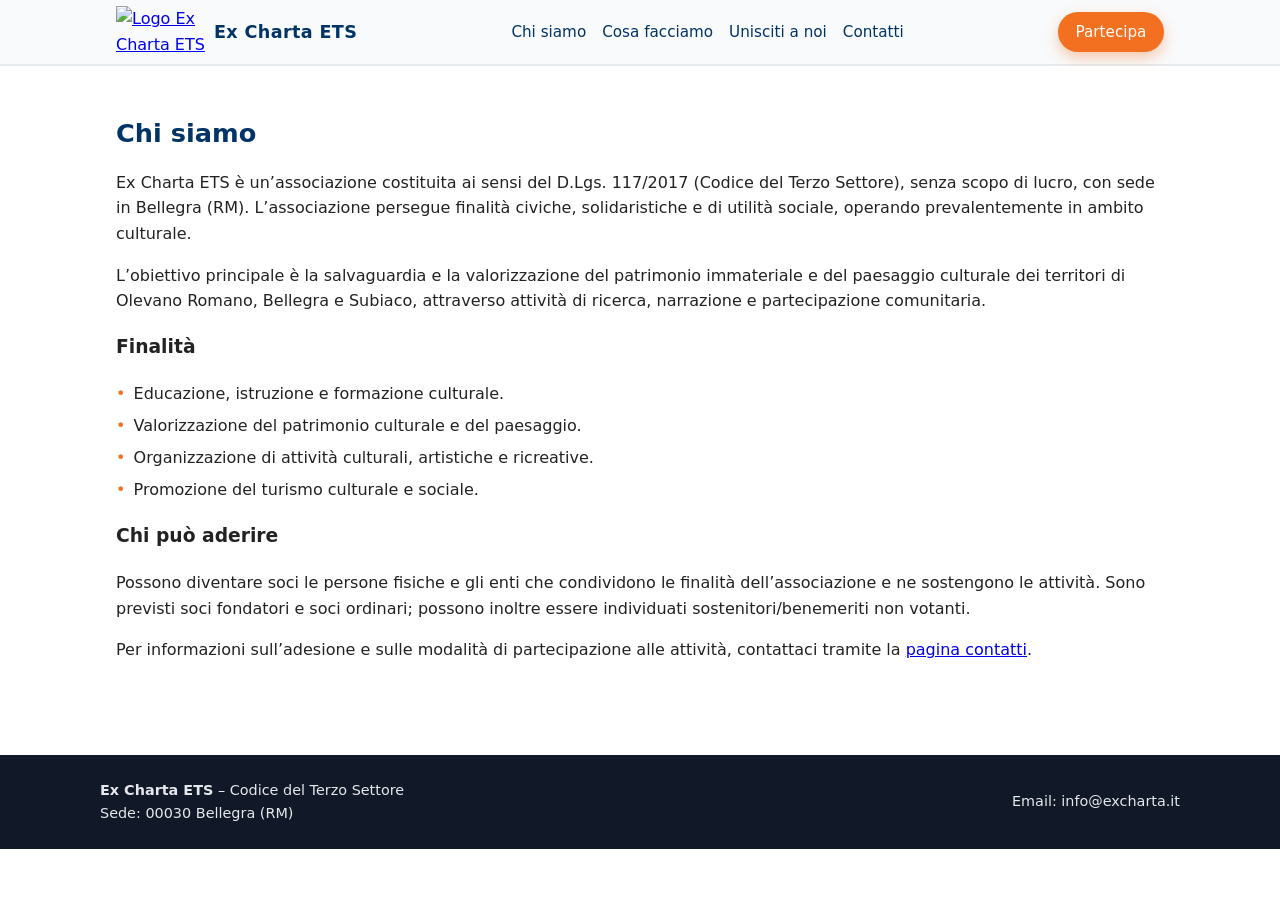
==== chi-siamo.html @ a3df06a9 "Update chi-siamo.html" ====
<!doctype html>
<html lang="it">
<head>
  <meta charset="utf-8">
  <title>Chi siamo – Ex Charta ETS</title>
  <meta name="viewport" content="width=device-width, initial-scale=1">
  <link rel="stylesheet" href="style.css">
</head>
<body>
<header>
  <div class="navbar">
    <div class="nav-left">
      <a href="index.html">
        <img src="img/logogrande.jpg" alt="Logo Ex Charta ETS">
      </a>
      <span>Ex Charta ETS</span>
    </div>
    <nav>
      <ul>
        <li><a href="index.html#chi-siamo">Chi siamo</a></li>
        <li><a href="index.html#cosa-facciamo">Cosa facciamo</a></li>
        <li><a href="index.html#unisciti">Unisciti a noi</a></li>
        <li><a href="contatti.html">Contatti</a></li>
      </ul>
    </nav>
    <a href="contatti.html" class="btn btn-primary">Partecipa</a>
  </div>
</header>

<main>
  <section class="section">
    <h2>Chi siamo</h2>
    <p>
      Ex Charta ETS è un’associazione costituita ai sensi del D.Lgs. 117/2017
      (Codice del Terzo Settore), senza scopo di lucro, con sede in Bellegra
      (RM). L’associazione persegue finalità civiche, solidaristiche e di
      utilità sociale, operando prevalentemente in ambito culturale.
    </p>
    <p>
      L’obiettivo principale è la salvaguardia e la valorizzazione del
      patrimonio immateriale e del paesaggio culturale dei territori di
      Olevano Romano, Bellegra e Subiaco, attraverso attività di ricerca,
      narrazione e partecipazione comunitaria.
    </p>

    <h3>Finalità</h3>
    <ul class="bullets">
      <li>Educazione, istruzione e formazione culturale.</li>
      <li>Valorizzazione del patrimonio culturale e del paesaggio.</li>
      <li>Organizzazione di attività culturali, artistiche e ricreative.</li>
      <li>Promozione del turismo culturale e sociale.</li>
    </ul>

    <h3>Chi può aderire</h3>
    <p>
      Possono diventare soci le persone fisiche e gli enti che condividono le
      finalità dell’associazione e ne sostengono le attività. Sono previsti
      soci fondatori e soci ordinari; possono inoltre essere individuati
      sostenitori/benemeriti non votanti.
    </p>

    <p>
      Per informazioni sull’adesione e sulle modalità di partecipazione alle
      attività, contattaci tramite la <a href="contatti.html">pagina contatti</a>.
    </p>
  </section>
</main>

<footer>
  <div class="footer-inner">
    <div>
      <strong>Ex Charta ETS</strong> – Codice del Terzo Settore<br>
      Sede: 00030 Bellegra (RM)
    </div>
    <div>
      Email: <a href="mailto:info@excharta.it">info@excharta.it</a>
    </div>
  </div>
</footer>
</body>
</html>
---- style.css ----
:root {
  --primary: #003366;   /* blu scuro */
  --secondary: #f37021; /* arancio */
  --bg-light: #f5f7fa;
  --text: #222222;
}

*,
*::before,
*::after {
  box-sizing: border-box;
}

body {
  margin: 0;
  font-family: system-ui, -apple-system, BlinkMacSystemFont, "Segoe UI",
    sans-serif;
  color: var(--text);
  background: white;
  line-height: 1.6;
}

img {
  max-width: 100%;
  height: auto;
  display: block;
}

/* Layout base */

header {
  position: sticky;
  top: 0;
  z-index: 10;
  background: #f9fafb; /* leggero grigio per far risaltare il logo */
  border-bottom: 2px solid rgba(0, 51, 102, 0.08);
}

.navbar {
  max-width: 1080px;
  margin: 0 auto;
  padding: 0.4rem 1rem;
  display: flex;
  align-items: center;
  justify-content: space-between;
}

.nav-left {
  display: flex;
  align-items: center;
  gap: 0.5rem;
}

.nav-left img {
  width: 90px; /* logo più grande */
}

.nav-left span {
  font-weight: 700;
  font-size: 1.1rem;
  color: var(--primary);
  letter-spacing: 0.02em;
}

nav ul {
  list-style: none;
  display: flex;
  gap: 1rem;
  margin: 0;
  padding: 0;
}

nav a {
  text-decoration: none;
  color: var(--primary);
  font-size: 0.95rem;
}

nav a:hover {
  text-decoration: underline;
}

.btn {
  display: inline-block;
  border-radius: 999px;
  padding: 0.5rem 1.1rem;
  font-size: 0.95rem;
  border: none;
  cursor: pointer;
  text-decoration: none;
  text-align: center;
}

.btn-primary {
  background: var(--secondary);
  color: white;
  box-shadow: 0 6px 14px rgba(243, 112, 33, 0.35);
}

.btn-primary:hover {
  filter: brightness(0.95);
}

.btn-outline {
  background: transparent;
  border: 1px solid var(--primary);
  color: var(--primary);
}

main {
  max-width: 1080px;
  margin: 0 auto;
  padding: 0 1rem 3rem;
}

/* Hero */

.hero {
  display: grid;
  grid-template-columns: 1.2fr 0.8fr;
  gap: 2rem;
  align-items: center;
  padding: 2.2rem 0 1.8rem;
}

.hero-text h1 {
  font-size: 2.1rem;
  margin-bottom: 0.75rem;
  color: var(--primary);
}

.hero-text p {
  font-size: 1.05rem;
  margin-bottom: 1.25rem;
}

.hero-meta {
  font-size: 0.9rem;
  color: #555;
}

/* Sezioni */

.section {
  padding: 1.6rem 0 0; /* leggermente meno spazio rispetto a prima */
}

.section h2 {
  font-size: 1.6rem;
  margin-bottom: 0.75rem;
  color: var(--primary);
}

.section p {
  margin-bottom: 0.75rem;
}

.two-cols {
  display: grid;
  grid-template-columns: 2fr 1.2fr;
  gap: 2rem;
}

.bullets {
  list-style: none;
  padding: 0;
  margin: 0;
}

.bullets li {
  margin-bottom: 0.4rem;
  padding-left: 1.1rem;
  position: relative;
}

.bullets li::before {
  content: "•";
  position: absolute;
  left: 0;
  color: var(--secondary);
}

/* Cards azioni + box hero */

.cards {
  display: grid;
  grid-template-columns: repeat(4, minmax(0, 1fr));
  gap: 1rem;
}

.card {
  background: var(--bg-light);
  border-radius: 0.75rem;
  padding: 1rem;
  box-shadow: 0 6px 16px rgba(15, 23, 42, 0.06);
}

.card h3 {
  margin-top: 0;
  margin-bottom: 0.5rem;
  font-size: 1.05rem;
  color: var(--primary);
}

.cta-block {
  background: var(--bg-light);
  border-radius: 1rem;
  padding: 1.5rem;
  margin-top: 1rem;
}

/* Form */

form {
  display: grid;
  gap: 0.75rem;
  max-width: 520px;
}

label {
  font-size: 0.9rem;
  font-weight: 600;
}

input,
textarea {
  width: 100%;
  padding: 0.55rem 0.7rem;
  border-radius: 0.4rem;
  border: 1px solid #ccd2de;
  font-family: inherit;
  font-size: 0.95rem;
}

textarea {
  min-height: 120px;
  resize: vertical;
}

/* Footer */

footer {
  background: #111827;
  color: #e5e7eb;
  padding: 1.5rem 1rem;
  margin-top: 2rem;
}

.footer-inner {
  max-width: 1080px;
  margin: 0 auto;
  display: flex;
  flex-wrap: wrap;
  align-items: center;
  justify-content: space-between;
  gap: 0.75rem;
  font-size: 0.9rem;
}

.footer-inner a {
  color: #e5e7eb;
  text-decoration: none;
}

.footer-inner a:hover {
  text-decoration: underline;
}

/* Responsive */

@media (max-width: 768px) {
  .hero {
    grid-template-columns: 1fr;
  }

  .two-cols {
    grid-template-columns: 1fr;
  }

  .cards {
    grid-template-columns: 1fr 1fr;
  }

  nav ul {
    display: none; /* versione semplice mobile: solo logo + CTA */
  }

  .navbar {
    padding: 0.5rem 1rem;
  }
}

@media (max-width: 480px) {
  .cards {
    grid-template-columns: 1fr;
  }

  .hero-text h1 {
    font-size: 1.7rem;
  }
}
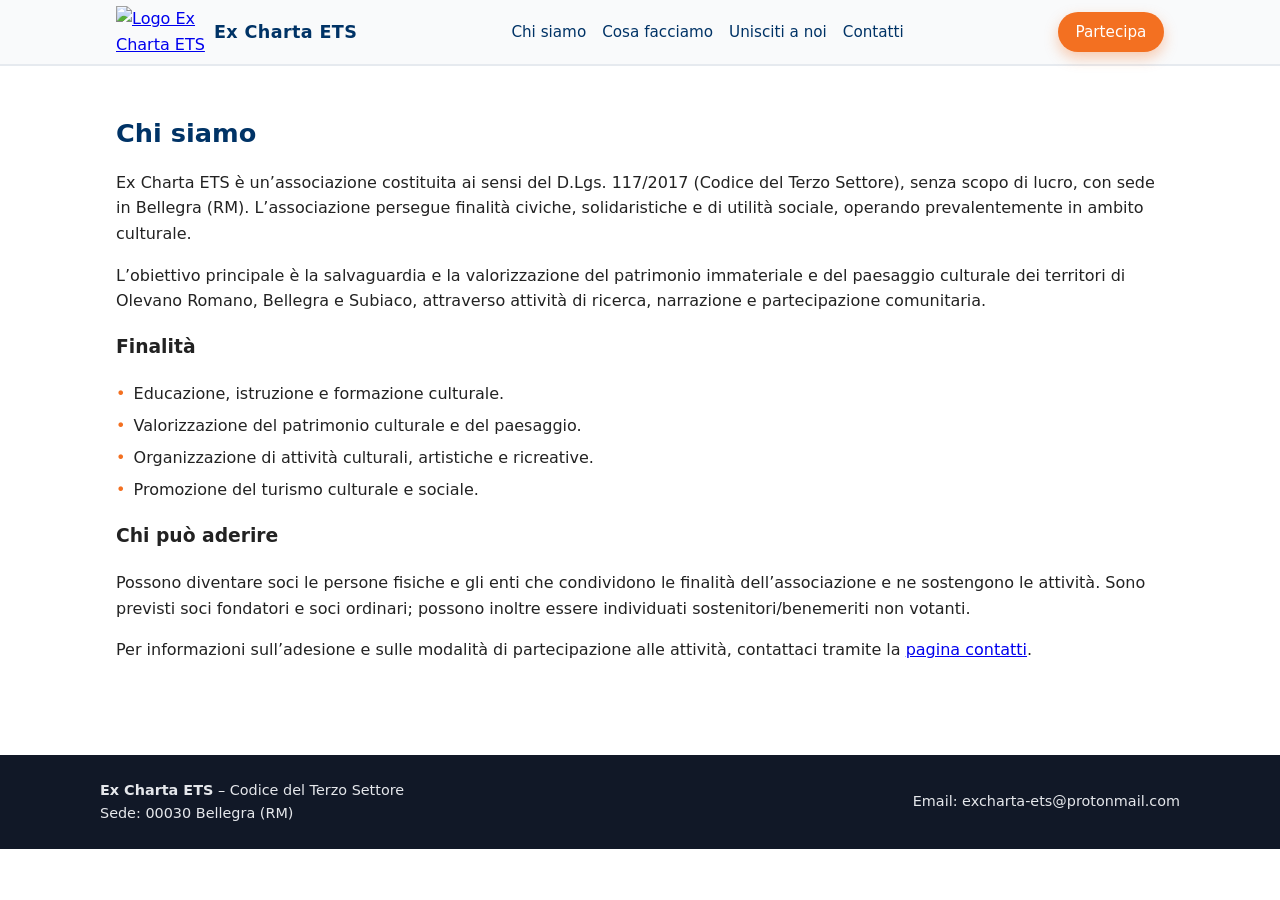
==== commit 245610ab: "Update chi-siamo.html" ====
--- a/chi-siamo.html
+++ b/chi-siamo.html
@@ -73,7 +73,7 @@
       Sede: 00030 Bellegra (RM)
     </div>
     <div>
-      Email: <a href="mailto:info@excharta.it">info@excharta.it</a>
+      Email: <a href="mailto:excharta-ets@protonmail.com">excharta-ets@protonmail.com</a>
     </div>
   </div>
 </footer>
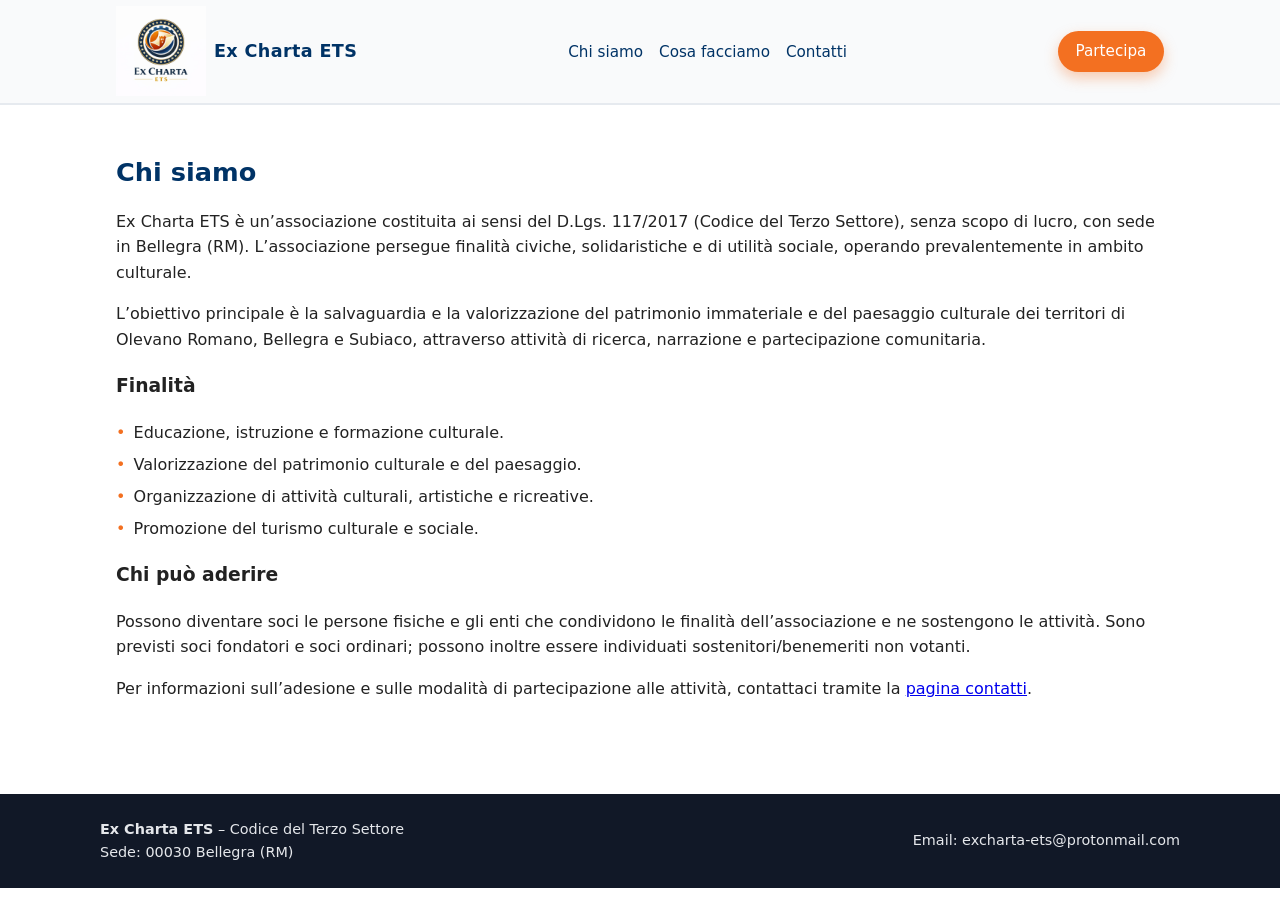
==== commit d25c0dcf: "Remove 'Unisciti a noi' link from navigation" ====
--- a/chi-siamo.html
+++ b/chi-siamo.html
@@ -11,7 +11,7 @@
   <div class="navbar">
     <div class="nav-left">
       <a href="index.html">
-        <img src="img/logogrande.jpg" alt="Logo Ex Charta ETS">
+        <img src="img/NewLogoEXChartaRidim.jpeg" alt="Logo Ex Charta ETS">
       </a>
       <span>Ex Charta ETS</span>
     </div>
@@ -19,7 +19,6 @@
       <ul>
         <li><a href="index.html#chi-siamo">Chi siamo</a></li>
         <li><a href="index.html#cosa-facciamo">Cosa facciamo</a></li>
-        <li><a href="index.html#unisciti">Unisciti a noi</a></li>
         <li><a href="contatti.html">Contatti</a></li>
       </ul>
     </nav>
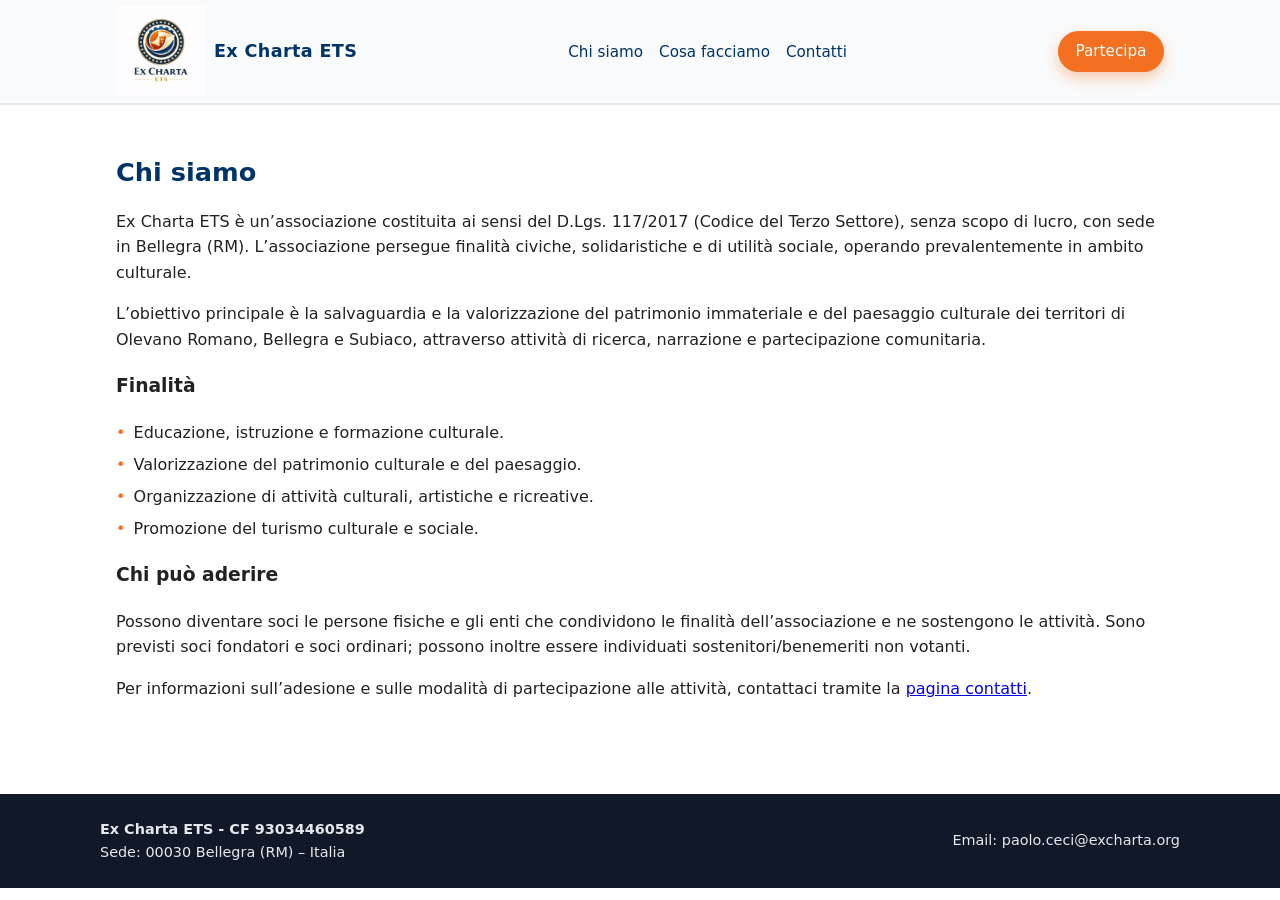
==== commit 0ad1baca: "Update footer information in chi-siamo.html" ====
--- a/chi-siamo.html
+++ b/chi-siamo.html
@@ -68,11 +68,11 @@
 <footer>
   <div class="footer-inner">
     <div>
-      <strong>Ex Charta ETS</strong> – Codice del Terzo Settore<br>
-      Sede: 00030 Bellegra (RM)
+      <strong>Ex Charta ETS - CF 93034460589</strong><br>
+      Sede: 00030 Bellegra (RM) – Italia
     </div>
     <div>
-      Email: <a href="mailto:excharta-ets@protonmail.com">excharta-ets@protonmail.com</a>
+      Email: <a href="mailto:excharta-ets@protonmail.com">paolo.ceci@excharta.org</a>
     </div>
   </div>
 </footer>
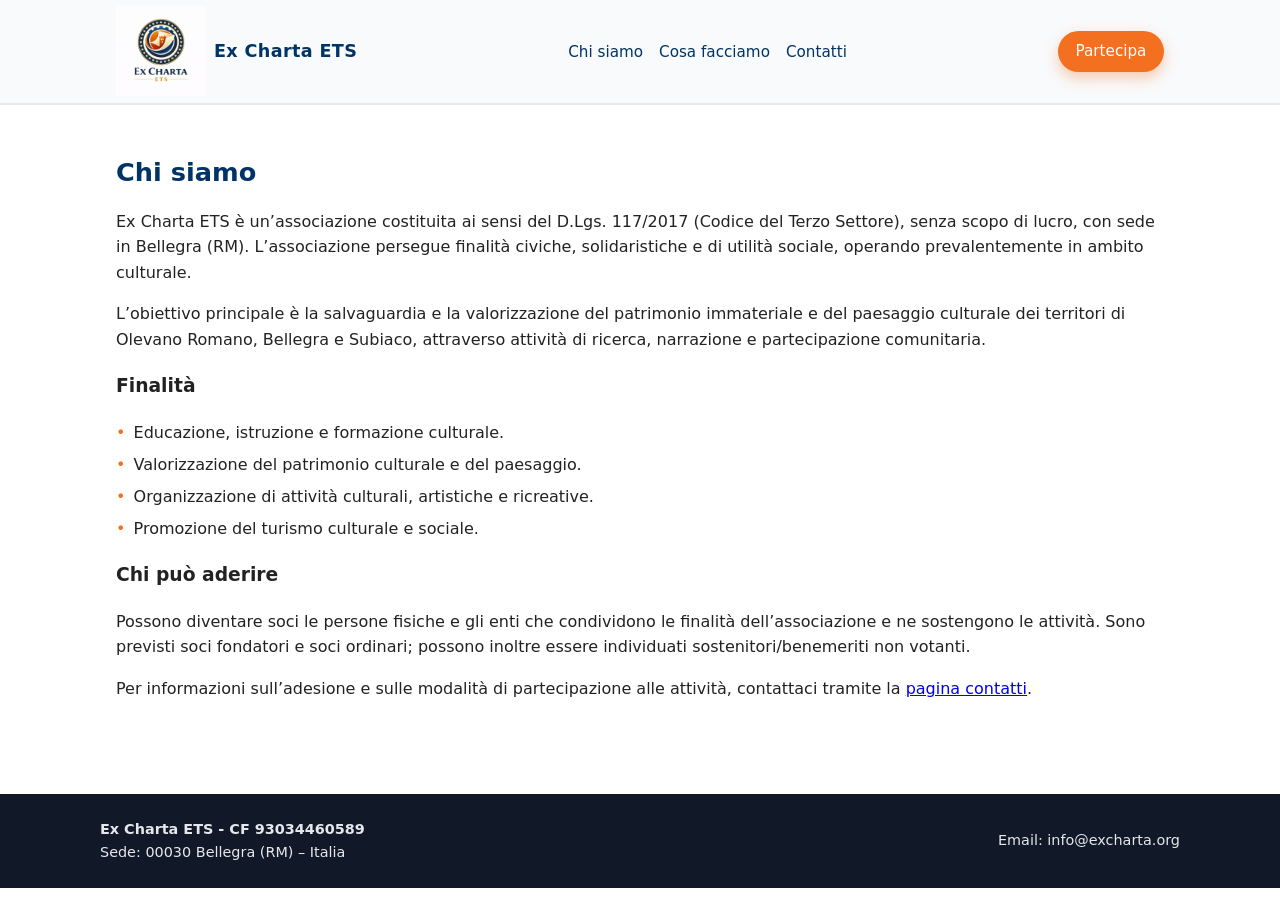
==== commit 4413fc85: "Update contact email in chi-siamo.html" ====
--- a/chi-siamo.html
+++ b/chi-siamo.html
@@ -72,7 +72,7 @@
       Sede: 00030 Bellegra (RM) – Italia
     </div>
     <div>
-      Email: <a href="mailto:excharta-ets@protonmail.com">paolo.ceci@excharta.org</a>
+      Email: <a href="mailto:info@excharta.org">info@excharta.org</a>
     </div>
   </div>
 </footer>
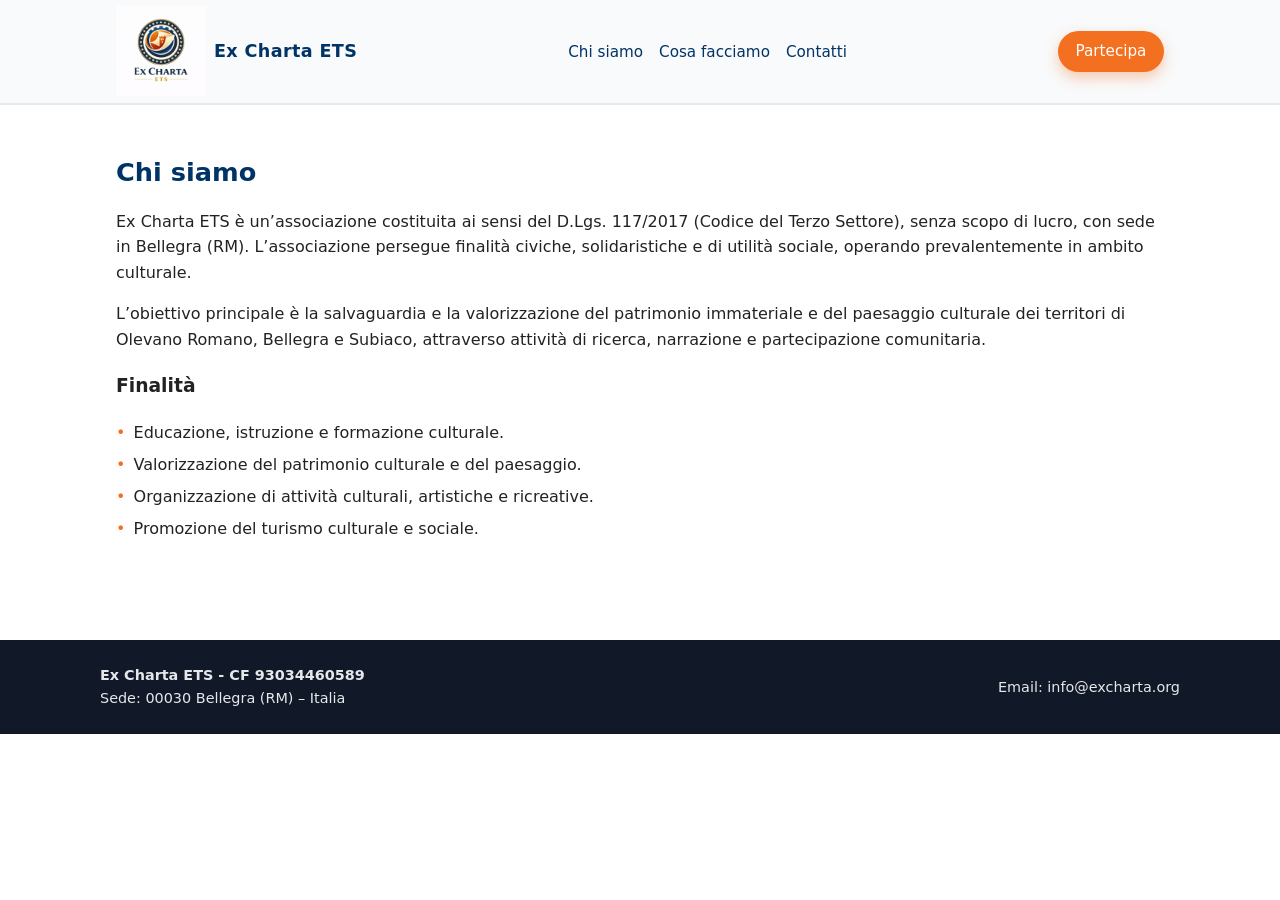
==== commit 32d33090: "Remove membership eligibility section from chi-siamo.html Removed section about membership eligibili" ====
--- a/chi-siamo.html
+++ b/chi-siamo.html
@@ -50,17 +50,13 @@
       <li>Promozione del turismo culturale e sociale.</li>
     </ul>
 
-    <h3>Chi può aderire</h3>
+    <h3></h3>
     <p>
-      Possono diventare soci le persone fisiche e gli enti che condividono le
-      finalità dell’associazione e ne sostengono le attività. Sono previsti
-      soci fondatori e soci ordinari; possono inoltre essere individuati
-      sostenitori/benemeriti non votanti.
+     
     </p>
 
     <p>
-      Per informazioni sull’adesione e sulle modalità di partecipazione alle
-      attività, contattaci tramite la <a href="contatti.html">pagina contatti</a>.
+     
     </p>
   </section>
 </main>
